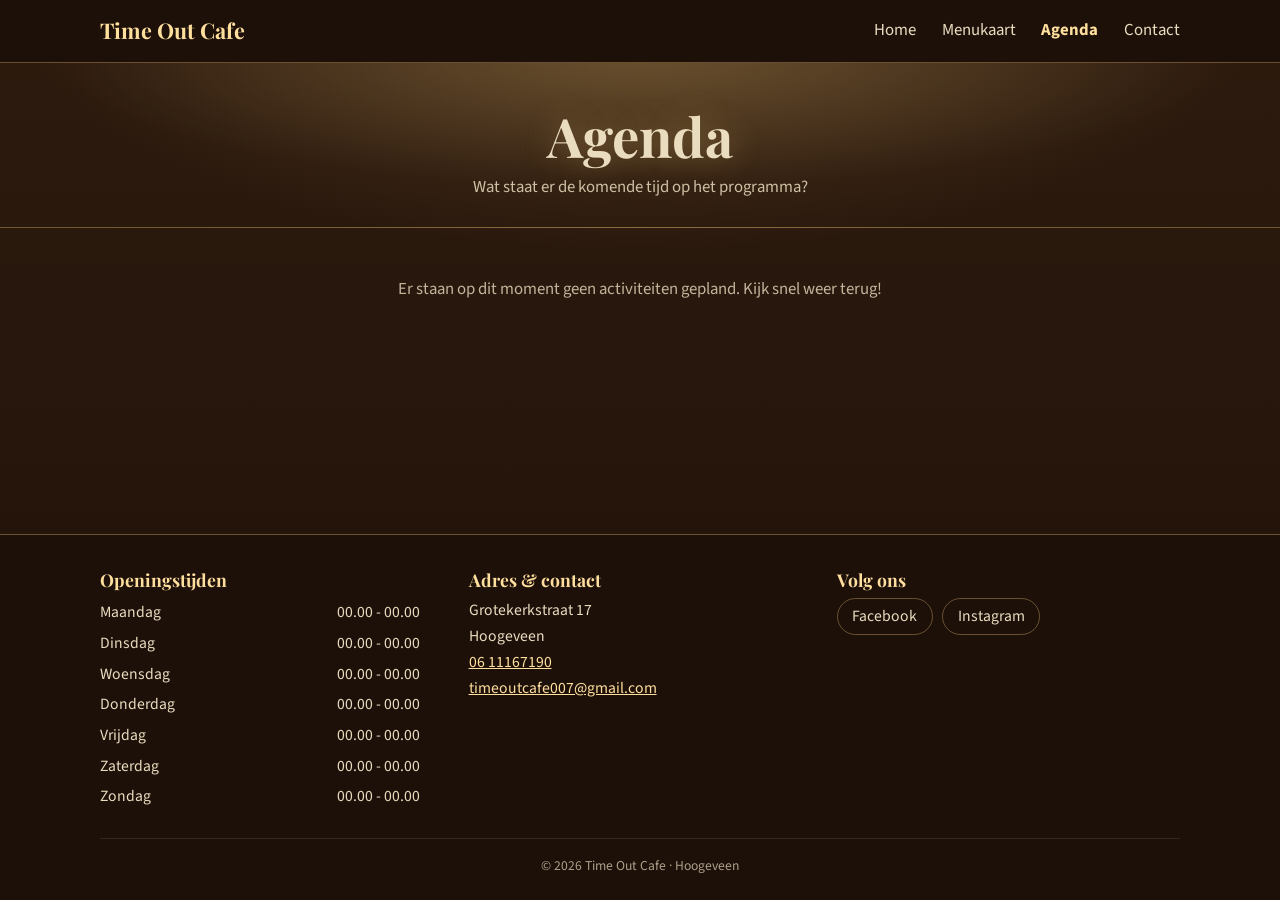
==== agenda.html @ c2a61119 "Menukaart, agenda (events.js), contact en uitgebreide README De tijdelijke sfeerfoto blijft lokaal (" ====
<!doctype html>
<html lang="nl">
<head>
<meta charset="utf-8">
<meta name="viewport" content="width=device-width, initial-scale=1">
<title>Agenda – Time Out Cafe Hoogeveen</title>
<meta name="description" content="De agenda van Time Out Cafe in Hoogeveen: live muziek, darten, voetbal kijken en thema-avonden.">
<link rel="preconnect" href="https://fonts.googleapis.com">
<link rel="preconnect" href="https://fonts.gstatic.com" crossorigin>
<link href="https://fonts.googleapis.com/css2?family=Playfair+Display:ital,wght@0,600;0,700;1,500&family=Source+Sans+3:wght@400;700&display=swap" rel="stylesheet">
<link rel="stylesheet" href="style.css">
<script src="events.js" defer></script>
<script src="site.js" defer></script>
</head>
<body data-pagina="agenda">
<main>
  <section class="pagina-kop">
    <div class="wrap">
      <h1>Agenda</h1>
      <p>Wat staat er de komende tijd op het programma?</p>
    </div>
  </section>

  <section class="sectie">
    <div class="wrap">
      <ul class="agenda-lijst" id="agenda-lijst" aria-live="polite"></ul>
      <p class="leeg" id="agenda-leeg" hidden>Er staan op dit moment geen activiteiten gepland. Kijk snel weer terug!</p>
      <noscript><p class="leeg">Zet JavaScript aan om de agenda te zien.</p></noscript>
    </div>
  </section>
</main>
</body>
</html>
---- style.css ----
/* Time Out Cafe, gedeelde stijl voor alle pagina's. Mobile-first. */
:root {
  /* Kleuren zoals op www.timeoutcafe.nl */
  --bruin-donker: #1d1009;
  --bruin: #2e1b0e;
  --hout: #4a2c19;
  --lijn: rgba(243, 201, 120, .35);
  --amber: #f3c978;
  --amber-licht: #ffdf9e;
  --creme: #eadcbf;
  --tekst: #eadcbf;
  --font-kop: "Playfair Display", Georgia, "Times New Roman", serif;
  --font-tekst: "Source Sans 3", "Helvetica Neue", Arial, sans-serif;
}

* { box-sizing: border-box; margin: 0; padding: 0; }
html { scroll-behavior: smooth; }
body {
  font-family: var(--font-tekst); font-size: 1.05rem; line-height: 1.65;
  color: var(--tekst);
  background:
    radial-gradient(ellipse 70% 40% at 50% 0%, rgba(243,201,120,.18), transparent 70%),
    linear-gradient(180deg, var(--bruin), var(--bruin-donker));
  background-attachment: scroll;
  min-height: 100vh; display: flex; flex-direction: column;
}
main { flex: 1; }
img { max-width: 100%; display: block; }
a { color: inherit; }
h1, h2, h3 { font-family: var(--font-kop); line-height: 1.15; }

.wrap { width: min(1080px, 100% - 2rem); margin-inline: auto; }
.sectie { padding: 3rem 0; }
.sectie.donker { background: rgba(0,0,0,.28); border-top: 1px solid var(--lijn); border-bottom: 1px solid var(--lijn); }
.sectie h2 { font-size: 1.9rem; margin-bottom: .6rem; }
.sectie .lead { opacity: .85; margin-bottom: 1.6rem; }
.midden { text-align: center; }

/* Knoppen */
.knop {
  display: inline-block; padding: .8rem 1.6rem; border-radius: 4px;
  background: var(--amber); color: var(--bruin-donker); font-weight: 700;
  text-decoration: none; border: 2px solid var(--amber); box-shadow: 0 0 18px rgba(243,201,120,.35); transition: background .15s, color .15s;
}
.knop:hover, .knop:focus-visible { background: var(--amber-licht); border-color: var(--amber-licht); }
.knop.omlijnd { background: transparent; color: var(--creme); border-color: var(--creme); }
.knop.omlijnd:hover, .knop.omlijnd:focus-visible { background: var(--creme); color: var(--bruin-donker); }
.knoppen { display: flex; flex-wrap: wrap; gap: .8rem; }
.midden .knoppen { justify-content: center; }

/* Header */
.site-header { position: sticky; top: 0; z-index: 20; background: var(--bruin-donker); color: var(--creme); border-bottom: 1px solid var(--lijn); }
.site-header .wrap { display: flex; align-items: center; justify-content: space-between; min-height: 62px; }
.merk { font-family: var(--font-kop); font-size: 1.35rem; font-weight: 700; text-decoration: none; color: var(--amber-licht); }
.menu-knop { background: none; border: 2px solid var(--creme); color: var(--creme); border-radius: 4px; padding: .35rem .7rem; font: inherit; cursor: pointer; }
.hoofdmenu { display: none; position: absolute; top: 100%; left: 0; right: 0; background: var(--bruin-donker); border-bottom: 1px solid var(--lijn); padding: .5rem 1rem 1rem; }
.hoofdmenu.open { display: block; }
.hoofdmenu a { display: block; padding: .75rem .25rem; text-decoration: none; border-bottom: 1px solid rgba(243,231,208,.15); }
.hoofdmenu a[aria-current="page"] { color: var(--amber-licht); font-weight: 700; }
.hoofdmenu a:hover { color: var(--amber-licht); }

/* Hero */
.hero { position: relative; color: var(--creme); background: var(--bruin-donker); isolation: isolate; }
.hero img { position: absolute; inset: 0; width: 100%; height: 100%; object-fit: cover; z-index: -2; }
.hero::after { content: ""; position: absolute; inset: 0; z-index: -1; background: linear-gradient(180deg, rgba(42,26,16,.35), rgba(42,26,16,.85)); }
.hero .wrap { min-height: 68vh; display: flex; flex-direction: column; justify-content: flex-end; padding: 3rem 0 2.5rem; }
.hero h1 { font-size: clamp(2.6rem, 11vw, 4.6rem); color: var(--creme); text-shadow: 0 3px 18px rgba(0,0,0,.6), 0 0 40px rgba(243,201,120,.35); }
.hero .slogan { font-family: var(--font-kop); font-style: italic; font-size: clamp(1.15rem, 4vw, 1.6rem); color: var(--amber-licht); margin: .5rem 0 1.4rem; }

/* Intro */
.intro { max-width: 40rem; }
.intro p { font-size: 1.15rem; }

/* Blokken met info */
.info-raster { display: grid; gap: 1.2rem; }
.kaart { background: rgba(29,16,9,.65); color: var(--creme); border: 1px solid var(--lijn); border-radius: 10px; padding: 1.4rem; box-shadow: 0 0 24px rgba(243,201,120,.08); }
.kaart h3 { font-size: 1.3rem; margin-bottom: .7rem; color: var(--amber); }
.tijden { width: 100%; border-collapse: collapse; }
.tijden td { padding: .35rem 0; border-bottom: 1px dotted var(--lijn); }
.tijden td:last-child { text-align: right; font-variant-numeric: tabular-nums; }
.opmerking { font-size: .9rem; opacity: .75; margin-top: .6rem; }

/* Footer */
.site-footer { background: var(--bruin-donker); color: var(--creme); border-top: 1px solid var(--lijn); padding: 2.2rem 0 1.4rem; font-size: .98rem; }
.footer-raster { display: grid; gap: 1.6rem; }
.site-footer h3 { font-size: 1.1rem; color: var(--amber-licht); margin-bottom: .5rem; }
.site-footer a { color: var(--amber-licht); }
.footer-tijden { width: 100%; max-width: 20rem; border-collapse: collapse; }
.footer-tijden td { padding: .15rem 0; }
.footer-tijden td:last-child { text-align: right; }
.social { display: flex; gap: .6rem; flex-wrap: wrap; margin-top: .4rem; }
.social a { border: 1px solid var(--lijn); border-radius: 999px; padding: .3rem .9rem; text-decoration: none; color: var(--creme); }
.social a:hover { border-color: var(--amber-licht); color: var(--amber-licht); }
.kleinste { margin-top: 1.6rem; padding-top: 1rem; border-top: 1px solid rgba(243,231,208,.15); font-size: .85rem; opacity: .7; text-align: center; }

/* Pagina-kop (menu, agenda, contact) */
.pagina-kop { padding: 2.6rem 0 1.6rem; border-bottom: 1px solid var(--lijn); text-align: center; background: radial-gradient(ellipse 60% 100% at 50% 0%, rgba(243,201,120,.18), transparent 75%); }
.pagina-kop h1 { font-size: clamp(2.2rem, 8vw, 3.4rem); text-shadow: 0 0 30px rgba(243,201,120,.35); }
.pagina-kop p { opacity: .85; margin-top: .4rem; }

/* Menukaart */
.menu-raster { display: grid; gap: 1.4rem; }
.menu-categorie { background: rgba(29,16,9,.65); border: 1px solid var(--lijn); border-radius: 10px; padding: 1.4rem; box-shadow: 0 0 24px rgba(243,201,120,.08); }
.menu-categorie h2 { font-size: 1.5rem; color: var(--amber); margin-bottom: .8rem; }
.menu-lijst { list-style: none; }
.menu-lijst li { display: flex; align-items: baseline; gap: .6rem; padding: .45rem 0; }
.menu-lijst li::after { content: ""; order: 1; flex: 1; border-bottom: 1px dotted var(--lijn); }
.menu-lijst .naam { order: 0; }
.menu-lijst .prijs { order: 2; font-variant-numeric: tabular-nums; color: var(--amber-licht); font-weight: 700; }
.menu-lijst small { opacity: .7; }

/* Agenda */
.agenda-lijst { list-style: none; display: grid; gap: 1rem; max-width: 46rem; margin-inline: auto; }
.evenement { display: flex; gap: 1.1rem; background: rgba(29,16,9,.65); border: 1px solid var(--lijn); border-radius: 10px; padding: 1.2rem; }
.evenement .datum { flex: 0 0 4.2rem; height: 4.6rem; text-align: center; background: var(--amber); color: var(--bruin-donker); border-radius: 8px; display: flex; flex-direction: column; justify-content: center; line-height: 1; box-shadow: 0 0 16px rgba(243,201,120,.35); }
.evenement .datum b { font-family: var(--font-kop); font-size: 1.8rem; }
.evenement .datum span { text-transform: uppercase; font-size: .8rem; letter-spacing: .12em; margin-top: .2rem; font-weight: 700; }
.evenement h3 { font-size: 1.35rem; color: var(--amber); margin-bottom: .2rem; }
.evenement .wanneer { font-size: .92rem; opacity: .75; margin-bottom: .4rem; }
.evenement .wanneer::first-letter { text-transform: uppercase; }
.leeg { text-align: center; opacity: .8; }

/* Contact */
.tekstlink { color: var(--amber-licht); }
.social-rij { display: flex; flex-wrap: wrap; gap: .6rem; }
.kaart-embed { margin-top: 1.4rem; border: 1px solid var(--lijn); border-radius: 10px; overflow: hidden; background: var(--bruin-donker); }
.kaart-embed iframe { display: block; width: 100%; height: 340px; border: 0; }

@media (min-width: 760px) {
  .menu-raster { grid-template-columns: 1fr 1fr; }
}

/* Vanaf tablet */
@media (min-width: 760px) {
  .menu-knop { display: none; }
  .hoofdmenu { display: flex; position: static; background: none; border: 0; padding: 0; gap: 1.6rem; }
  .hoofdmenu a { border: 0; padding: .4rem 0; }
  .info-raster { grid-template-columns: 1fr 1fr; }
  .footer-raster { grid-template-columns: repeat(3, 1fr); }
  .hero .wrap { min-height: 74vh; }
}

@media (prefers-reduced-motion: reduce) { html { scroll-behavior: auto; } * { transition: none !important; } }
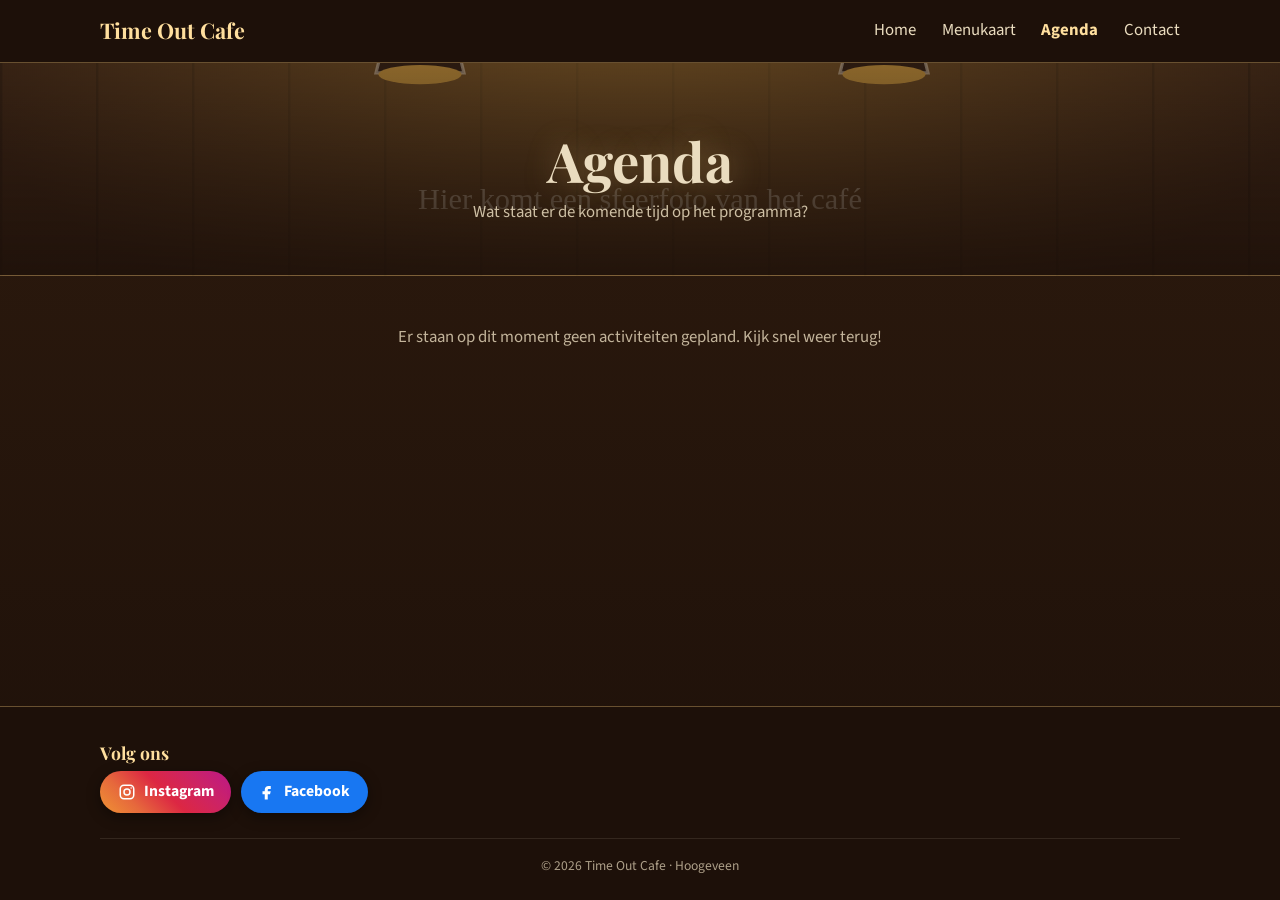
==== commit 69355fb6: "Agenda: geen adres en contact in de footer Co-Authored-By: Claude Sonnet 5.5 <noreply@anthropic.com>" ====
--- a/agenda.html
+++ b/agenda.html
@@ -12,7 +12,7 @@
 <script src="events.js" defer></script>
 <script src="site.js" defer></script>
 </head>
-<body data-pagina="agenda">
+<body data-pagina="agenda" data-footer-contact="uit">
 <main>
   <section class="pagina-kop">
     <div class="wrap">
--- a/style.css
+++ b/style.css
@@ -85,16 +85,23 @@
 .footer-raster { display: grid; gap: 1.6rem; }
 .site-footer h3 { font-size: 1.1rem; color: var(--amber-licht); margin-bottom: .5rem; }
 .site-footer a { color: var(--amber-licht); }
-.footer-tijden { width: 100%; max-width: 20rem; border-collapse: collapse; }
-.footer-tijden td { padding: .15rem 0; }
-.footer-tijden td:last-child { text-align: right; }
 .social { display: flex; gap: .6rem; flex-wrap: wrap; margin-top: .4rem; }
-.social a { border: 1px solid var(--lijn); border-radius: 999px; padding: .3rem .9rem; text-decoration: none; color: var(--creme); }
-.social a:hover { border-color: var(--amber-licht); color: var(--amber-licht); }
+.social a { display: inline-flex; align-items: center; gap: .5rem; border-radius: 999px; padding: .5rem 1.1rem; text-decoration: none; color: #fff; font-weight: 700; box-shadow: 0 4px 14px rgba(0,0,0,.4); transition: transform .15s; }
+.social a:hover { transform: translateY(-2px); color: #fff; }
+.social a.ig { background: linear-gradient(45deg, #f09433 0%, #e6683c 25%, #dc2743 50%, #cc2366 75%, #bc1888 100%); }
+.social a.fb { background: #1877F2; }
 .kleinste { margin-top: 1.6rem; padding-top: 1rem; border-top: 1px solid rgba(243,231,208,.15); font-size: .85rem; opacity: .7; text-align: center; }
 
 /* Pagina-kop (menu, agenda, contact) */
-.pagina-kop { padding: 2.6rem 0 1.6rem; border-bottom: 1px solid var(--lijn); text-align: center; background: radial-gradient(ellipse 60% 100% at 50% 0%, rgba(243,201,120,.18), transparent 75%); }
+.pagina-kop {
+  padding: 4.2rem 0 3rem; border-bottom: 1px solid var(--lijn); text-align: center; color: var(--creme);
+  /* Zelfde foto als op de homepage. Ontbreekt de foto, dan blijft de placeholder zichtbaar. */
+  background:
+    linear-gradient(180deg, rgba(42,26,16,.45), rgba(29,16,9,.9)),
+    url("images/hero-tijdelijk.jpg") center / cover no-repeat,
+    url("images/hero-placeholder.svg") center / cover no-repeat,
+    var(--bruin-donker);
+}
 .pagina-kop h1 { font-size: clamp(2.2rem, 8vw, 3.4rem); text-shadow: 0 0 30px rgba(243,201,120,.35); }
 .pagina-kop p { opacity: .85; margin-top: .4rem; }
 
@@ -130,13 +137,16 @@
   .menu-raster { grid-template-columns: 1fr 1fr; }
 }
 
+.info-raster.een { max-width: 32rem; }
+
 /* Vanaf tablet */
 @media (min-width: 760px) {
   .menu-knop { display: none; }
   .hoofdmenu { display: flex; position: static; background: none; border: 0; padding: 0; gap: 1.6rem; }
   .hoofdmenu a { border: 0; padding: .4rem 0; }
   .info-raster { grid-template-columns: 1fr 1fr; }
-  .footer-raster { grid-template-columns: repeat(3, 1fr); }
+  .info-raster.een { grid-template-columns: 1fr; }
+  .footer-raster { grid-template-columns: repeat(2, 1fr); }
   .hero .wrap { min-height: 74vh; }
 }
 
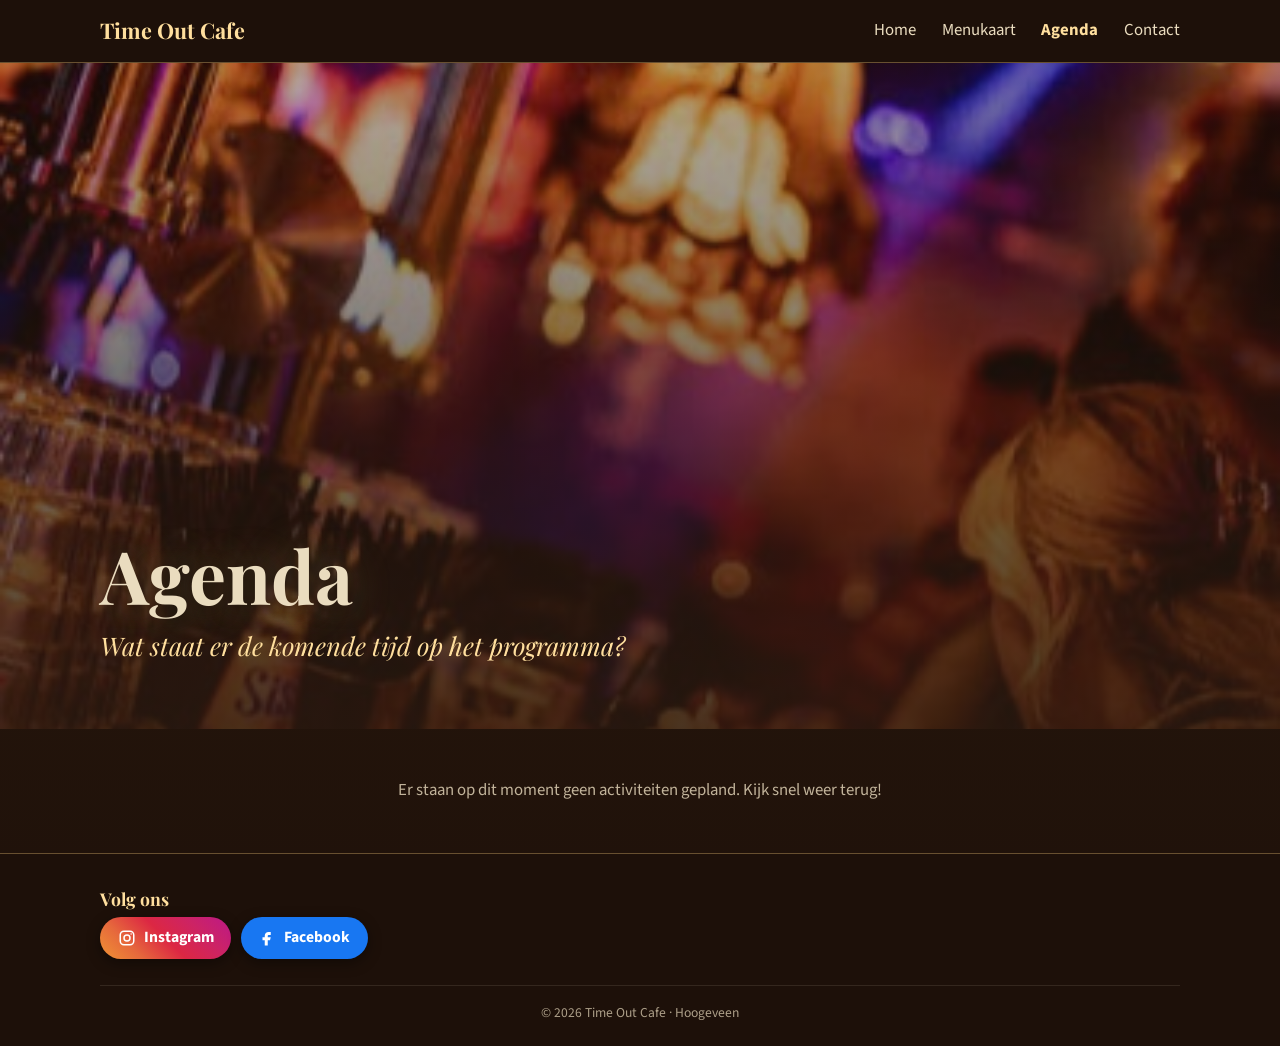
==== commit f0b34404: "Menukaart en agenda: dezelfde grote fotobanner als de homepage Co-Authored-By: Claude Sonnet 5.5 <no" ====
--- a/agenda.html
+++ b/agenda.html
@@ -14,10 +14,11 @@
 </head>
 <body data-pagina="agenda" data-footer-contact="uit">
 <main>
-  <section class="pagina-kop">
+  <section class="hero">
+    <img src="images/hero.jpg" onerror="this.onerror=null;this.src='images/hero-placeholder.svg'" alt="Sfeerbeeld van het café" width="1600" height="900">
     <div class="wrap">
       <h1>Agenda</h1>
-      <p>Wat staat er de komende tijd op het programma?</p>
+      <p class="slogan">Wat staat er de komende tijd op het programma?</p>
     </div>
   </section>
 
--- a/style.css
+++ b/style.css
@@ -98,7 +98,7 @@
   /* Zelfde foto als op de homepage. Ontbreekt de foto, dan blijft de placeholder zichtbaar. */
   background:
     linear-gradient(180deg, rgba(42,26,16,.45), rgba(29,16,9,.9)),
-    url("images/hero-tijdelijk.jpg") center / cover no-repeat,
+    url("images/hero.jpg") center / cover no-repeat,
     url("images/hero-placeholder.svg") center / cover no-repeat,
     var(--bruin-donker);
 }
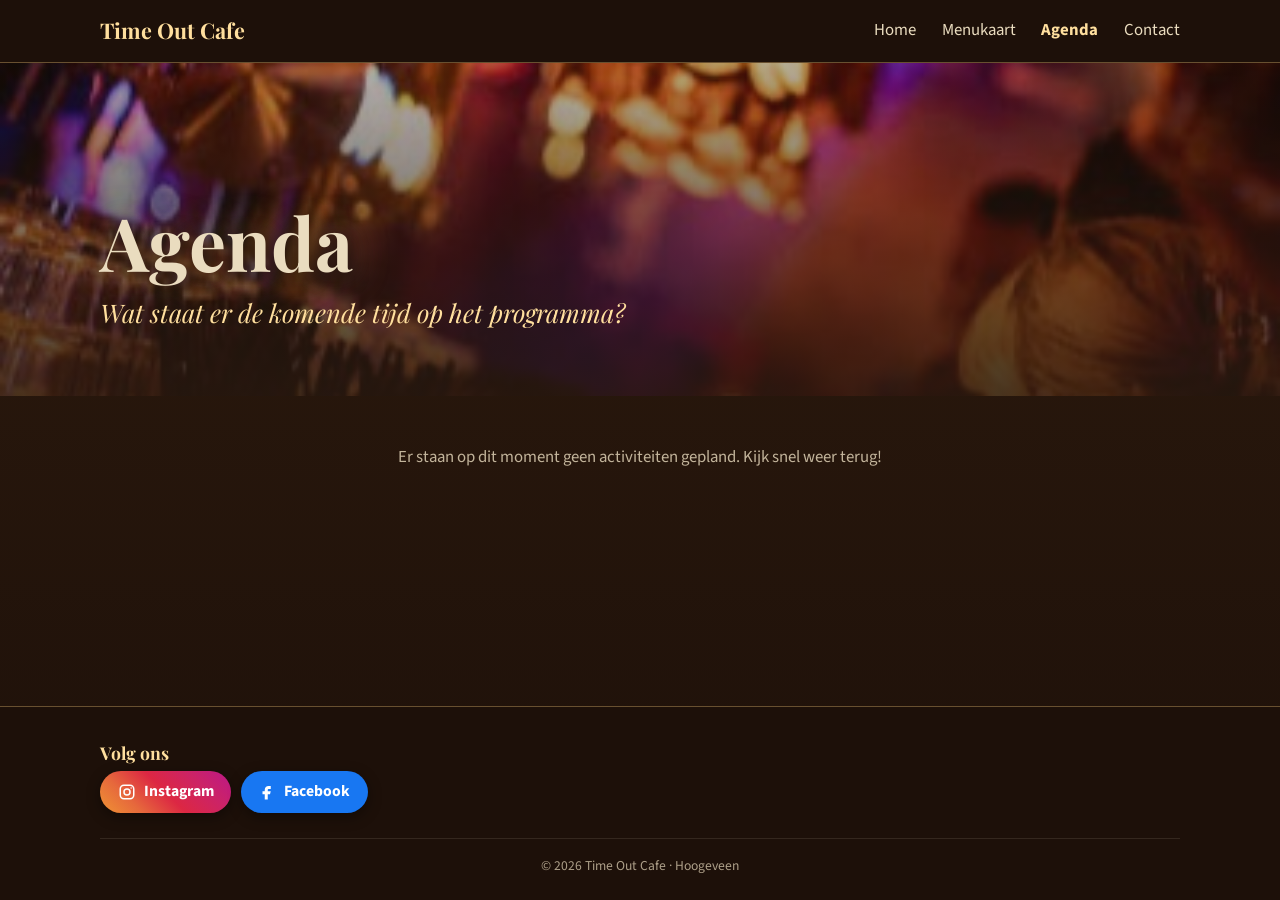
==== commit 6e654fc3: "Menukaart en agenda: banner half zo hoog als de homepage Co-Authored-By: Claude Sonnet 5.5 <noreply@" ====
--- a/agenda.html
+++ b/agenda.html
@@ -14,7 +14,7 @@
 </head>
 <body data-pagina="agenda" data-footer-contact="uit">
 <main>
-  <section class="hero">
+  <section class="hero laag">
     <img src="images/hero.jpg" onerror="this.onerror=null;this.src='images/hero-placeholder.svg'" alt="Sfeerbeeld van het café" width="1600" height="900">
     <div class="wrap">
       <h1>Agenda</h1>
--- a/style.css
+++ b/style.css
@@ -64,6 +64,8 @@
 .hero img { position: absolute; inset: 0; width: 100%; height: 100%; object-fit: cover; z-index: -2; }
 .hero::after { content: ""; position: absolute; inset: 0; z-index: -1; background: linear-gradient(180deg, rgba(42,26,16,.35), rgba(42,26,16,.85)); }
 .hero .wrap { min-height: 68vh; display: flex; flex-direction: column; justify-content: flex-end; padding: 3rem 0 2.5rem; }
+/* Lage banner (menukaart, agenda): precies de helft van de homepage-banner */
+.hero.laag .wrap { min-height: 34vh; }
 .hero h1 { font-size: clamp(2.6rem, 11vw, 4.6rem); color: var(--creme); text-shadow: 0 3px 18px rgba(0,0,0,.6), 0 0 40px rgba(243,201,120,.35); }
 .hero .slogan { font-family: var(--font-kop); font-style: italic; font-size: clamp(1.15rem, 4vw, 1.6rem); color: var(--amber-licht); margin: .5rem 0 1.4rem; }
 
@@ -148,6 +150,7 @@
   .info-raster.een { grid-template-columns: 1fr; }
   .footer-raster { grid-template-columns: repeat(2, 1fr); }
   .hero .wrap { min-height: 74vh; }
+  .hero.laag .wrap { min-height: 37vh; }
 }
 
 @media (prefers-reduced-motion: reduce) { html { scroll-behavior: auto; } * { transition: none !important; } }
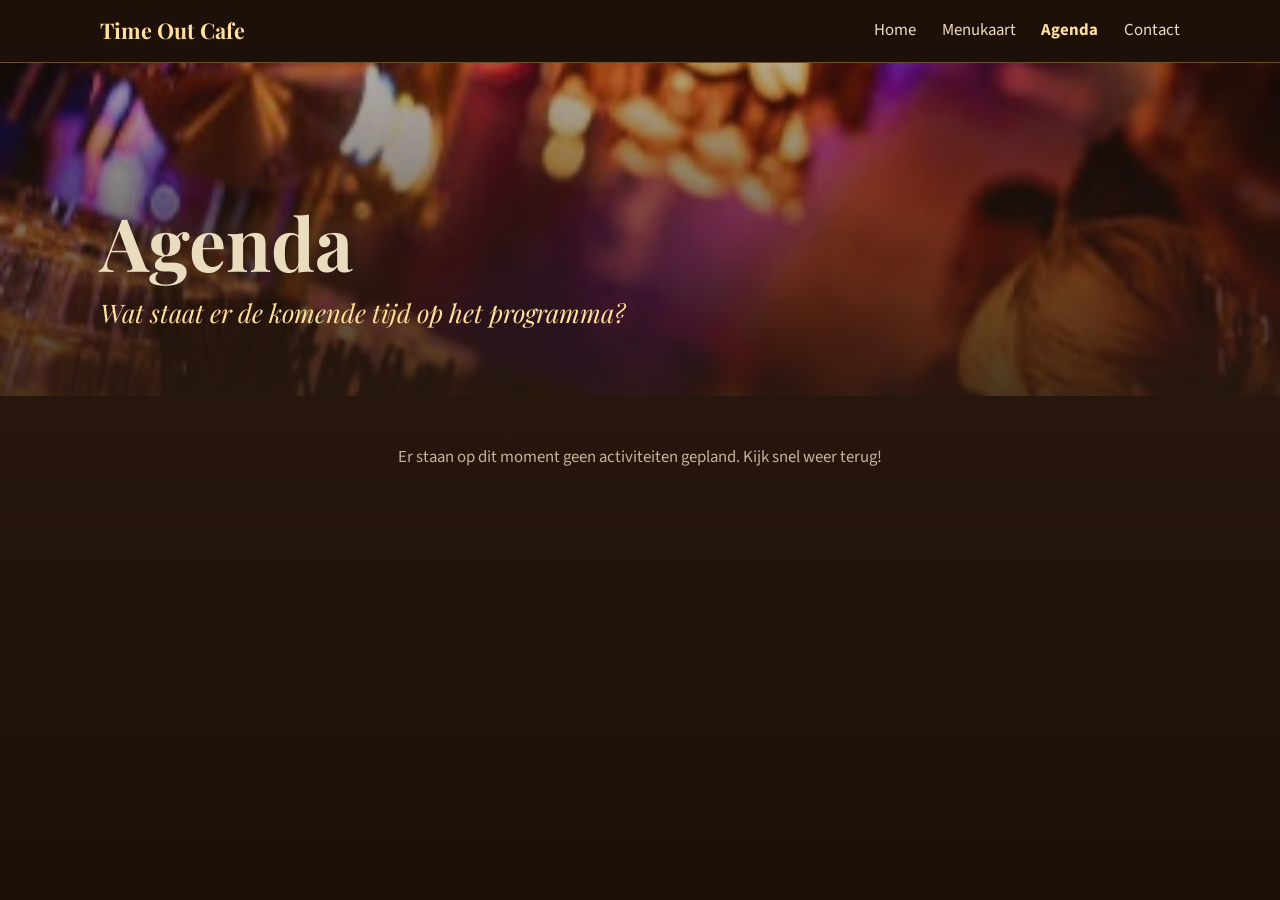
==== commit 652d9af0: "Footer verwijderd: Instagram en Facebook alleen nog op de contactpagina Co-Authored-By: Claude Sonne" ====
--- a/agenda.html
+++ b/agenda.html
@@ -12,7 +12,7 @@
 <script src="events.js" defer></script>
 <script src="site.js" defer></script>
 </head>
-<body data-pagina="agenda" data-footer-contact="uit">
+<body data-pagina="agenda">
 <main>
   <section class="hero laag">
     <img src="images/hero.jpg" onerror="this.onerror=null;this.src='images/hero-placeholder.svg'" alt="Sfeerbeeld van het café" width="1600" height="900">
--- a/style.css
+++ b/style.css
@@ -76,36 +76,20 @@
 /* Blokken met info */
 .info-raster { display: grid; gap: 1.2rem; }
 .kaart { background: rgba(29,16,9,.65); color: var(--creme); border: 1px solid var(--lijn); border-radius: 10px; padding: 1.4rem; box-shadow: 0 0 24px rgba(243,201,120,.08); }
+.kaart { overflow-wrap: anywhere; }
 .kaart h3 { font-size: 1.3rem; margin-bottom: .7rem; color: var(--amber); }
 .tijden { width: 100%; border-collapse: collapse; }
 .tijden td { padding: .35rem 0; border-bottom: 1px dotted var(--lijn); }
 .tijden td:last-child { text-align: right; font-variant-numeric: tabular-nums; }
 .opmerking { font-size: .9rem; opacity: .75; margin-top: .6rem; }
 
-/* Footer */
-.site-footer { background: var(--bruin-donker); color: var(--creme); border-top: 1px solid var(--lijn); padding: 2.2rem 0 1.4rem; font-size: .98rem; }
-.footer-raster { display: grid; gap: 1.6rem; }
-.site-footer h3 { font-size: 1.1rem; color: var(--amber-licht); margin-bottom: .5rem; }
-.site-footer a { color: var(--amber-licht); }
-.social { display: flex; gap: .6rem; flex-wrap: wrap; margin-top: .4rem; }
-.social a { display: inline-flex; align-items: center; gap: .5rem; border-radius: 999px; padding: .5rem 1.1rem; text-decoration: none; color: #fff; font-weight: 700; box-shadow: 0 4px 14px rgba(0,0,0,.4); transition: transform .15s; }
+.social { display: flex; flex-wrap: nowrap; gap: .6rem; margin-top: .4rem; }
+/* Instagram en Facebook staan altijd naast elkaar, op elk schermformaat */
+.social a { flex: 1 1 0; min-width: 0; max-width: 11rem; display: inline-flex; align-items: center; justify-content: center; gap: .4rem; border-radius: 999px; padding: .55rem .7rem; text-decoration: none; color: #fff; font-weight: 700; white-space: nowrap; box-shadow: 0 4px 14px rgba(0,0,0,.4); transition: transform .15s; }
+.social a svg { flex: none; }
 .social a:hover { transform: translateY(-2px); color: #fff; }
 .social a.ig { background: linear-gradient(45deg, #f09433 0%, #e6683c 25%, #dc2743 50%, #cc2366 75%, #bc1888 100%); }
 .social a.fb { background: #1877F2; }
-.kleinste { margin-top: 1.6rem; padding-top: 1rem; border-top: 1px solid rgba(243,231,208,.15); font-size: .85rem; opacity: .7; text-align: center; }
-
-/* Pagina-kop (menu, agenda, contact) */
-.pagina-kop {
-  padding: 4.2rem 0 3rem; border-bottom: 1px solid var(--lijn); text-align: center; color: var(--creme);
-  /* Zelfde foto als op de homepage. Ontbreekt de foto, dan blijft de placeholder zichtbaar. */
-  background:
-    linear-gradient(180deg, rgba(42,26,16,.45), rgba(29,16,9,.9)),
-    url("images/hero.jpg") center / cover no-repeat,
-    url("images/hero-placeholder.svg") center / cover no-repeat,
-    var(--bruin-donker);
-}
-.pagina-kop h1 { font-size: clamp(2.2rem, 8vw, 3.4rem); text-shadow: 0 0 30px rgba(243,201,120,.35); }
-.pagina-kop p { opacity: .85; margin-top: .4rem; }
 
 /* Menukaart */
 .menu-raster { display: grid; gap: 1.4rem; }
@@ -131,9 +115,26 @@
 
 /* Contact */
 .tekstlink { color: var(--amber-licht); }
-.social-rij { display: flex; flex-wrap: wrap; gap: .6rem; }
-.kaart-embed { margin-top: 1.4rem; border: 1px solid var(--lijn); border-radius: 10px; overflow: hidden; background: var(--bruin-donker); }
-.kaart-embed iframe { display: block; width: 100%; height: 340px; border: 0; }
+.social-rij { gap: .6rem; }
+/* Contactpagina: Facebook en Instagram onderaan de kolom "Adres & contact", samen precies de hele breedte */
+.info-raster.drie .kaart:first-child { display: flex; flex-direction: column; }
+.info-raster.drie .kaart:first-child .social { margin-top: auto; padding-top: 1.2rem; }
+.info-raster.drie .kaart:first-child .social a { max-width: none; }
+.kaart-embed { position: relative; border: 1px solid var(--lijn); border-radius: 10px; overflow: hidden; background: var(--bruin-donker); min-height: 320px; }
+.kaart-link { position: absolute; inset: 0; z-index: 2; display: flex; align-items: flex-end; justify-content: center; padding-bottom: 1rem; text-decoration: none; }
+.kaart-link span { background: #4285F4; color: #fff; font-weight: 700; padding: .55rem 1.2rem; border-radius: 999px; box-shadow: 0 4px 14px rgba(0,0,0,.5); transition: transform .15s; }
+.kaart-link:hover span, .kaart-link:focus-visible span { transform: translateY(-2px); background: #5B95F6; }
+.kaart-link:focus-visible { outline: 3px solid var(--amber-licht); outline-offset: -3px; }
+/* Kaart in de huiskleuren (donkerbruin met warme tint): Google staat geen eigen kleuren toe, daarom een kleurfilter */
+.kaart-embed iframe { filter: invert(.92) sepia(.75) saturate(1.1) hue-rotate(-12deg) brightness(1) contrast(1.2); display: block; width: 100%; height: 100%; min-height: 320px; border: 0; }
+
+@media (min-width: 760px) {
+  .info-raster.drie .kaart-embed { grid-column: 1 / -1; }
+}
+@media (min-width: 900px) {
+  .info-raster.drie { grid-template-columns: repeat(3, 1fr); align-items: stretch; max-width: none; }
+  .info-raster.drie .kaart-embed { grid-column: auto; }
+}
 
 @media (min-width: 760px) {
   .menu-raster { grid-template-columns: 1fr 1fr; }
@@ -148,7 +149,6 @@
   .hoofdmenu a { border: 0; padding: .4rem 0; }
   .info-raster { grid-template-columns: 1fr 1fr; }
   .info-raster.een { grid-template-columns: 1fr; }
-  .footer-raster { grid-template-columns: repeat(2, 1fr); }
   .hero .wrap { min-height: 74vh; }
   .hero.laag .wrap { min-height: 37vh; }
 }
